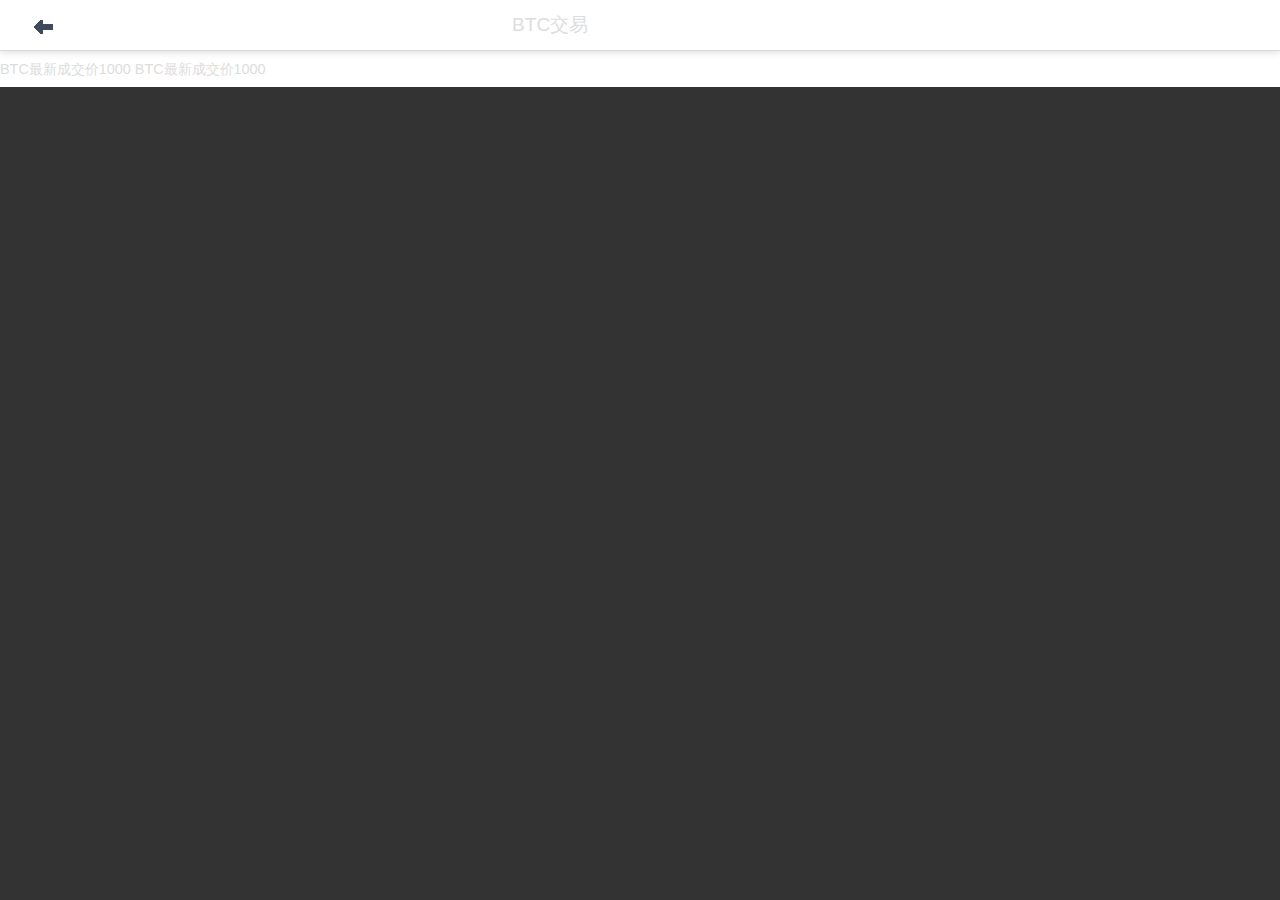
==== buy.html @ 0a542ac3 "add files" ====
<html>
	<head>
		<meta charset="UTF-8">
		<title>BUY</title>
		<meta name="viewport" content="width=device-width, initial-scale=1.0, minimum-scale=1.0, maximum-scale=1.0, user-scalable=yes" />
		<meta name="HandheldFriendly" content="true">
		<link rel="stylesheet" href="./css/reset.css">
		<link rel="stylesheet" href="./css/style.css">
		<title>BUY</title>
	</head>
	<body>
		<div id="trade">
			<div class="header">
				<a href="index.html"></a>
				<span>BTC交易</span>
			</div>
			<div class="quotation">
				<span>BTC最新成交价<span>1000</span></span>
				<span>BTC最新成交价<span>1000</span></span>
			</div>
		</div>
	</body>
</html>
---- css/style.css ----
body{
	background-color: #333;
}

#index {
	position: relative;
	margin: 0 auto;
	width: 100%;
	background: #ECEEF1;
}

#index .header {
	height: 66px;
	background-color: #3F4B5B;
	border-bottom: 1px solid #888888;
}


#index .header .logo {
	background-image: url("../images/logo.png");
	background-repeat: no-repeat;
	background-position: left 13px;
	width: 150px;
	height: 66px;
	position: absolute;
	left: 3.5%;
}

#index .header .profile {
	background-image: url("../images/icon.png");
	background-repeat: no-repeat;
	background-size: 440px;
	background-position: -32px -408px;
	width: 50px;
	height: 60px;
	position: absolute;
	right: 2.5%;
}

#index .nav {
	border-top: 1px solid #666666;
	background-color: #3F4B5B;
	text-align: center;
	width: 100%;
	padding: 20px 0;
}

#index .box {
	width: 30%;
	font-size: 1.3em;
	padding: 20px 0;
	border: 1px dashed #666;
	display: inline-block;
}
#index .box:active {
	width: 30%;
	color: #3F4B5B;
	font-size: 1.3em;
	padding: 20px 0;
	box-shadow: 1px #FFF;
	background-color: #D9EDF7;
	border: 1px solid #666;
	display: inline-block;
}

#index .box span {
	display: block;
}


/*#index .nav th {
	vertical-align:bottom;
	font-size: 1.3em;
	height: 4em;
}
#index .nav th:active {
	vertical-align:bottom;
	font-size: 1.3em;
	height: 4em;
	background-color: #D9EDF7;
}

#index .nav td {
	vertical-align:top;
	font-size: 1.3em;
	height: 4em;
}
#index .nav td:active {
	vertical-align:top;
	font-size: 1.3em;
	height: 4em;
	background-color: #D9EDF7;
}*/


#trade {
	position: relative;
}

#trade .header {
	height: 50px;
	width: 100%;
	position: relative;
	background-color: #FFF;
	border-bottom:1px solid #D9D9D9;
	box-shadow: 0 1px 8px #D9D9D9;
}

#trade .header a {
	width: 38px;
	height: 50px;
	left: 2%;
	position: absolute;
	display: inline-block;
	background: no-repeat 0 14px url("../images/back.png");
}

#trade .header span {
	height: 50px;
	line-height: 50px;
	font-size: 1.6em;
	left: 40%;
	position: absolute;
	display: inline-block;
}

#trade .quotation {
	height:36px;
	line-height: 36px;
	font-size: 1.2em;
	background-color: #FFF;
}
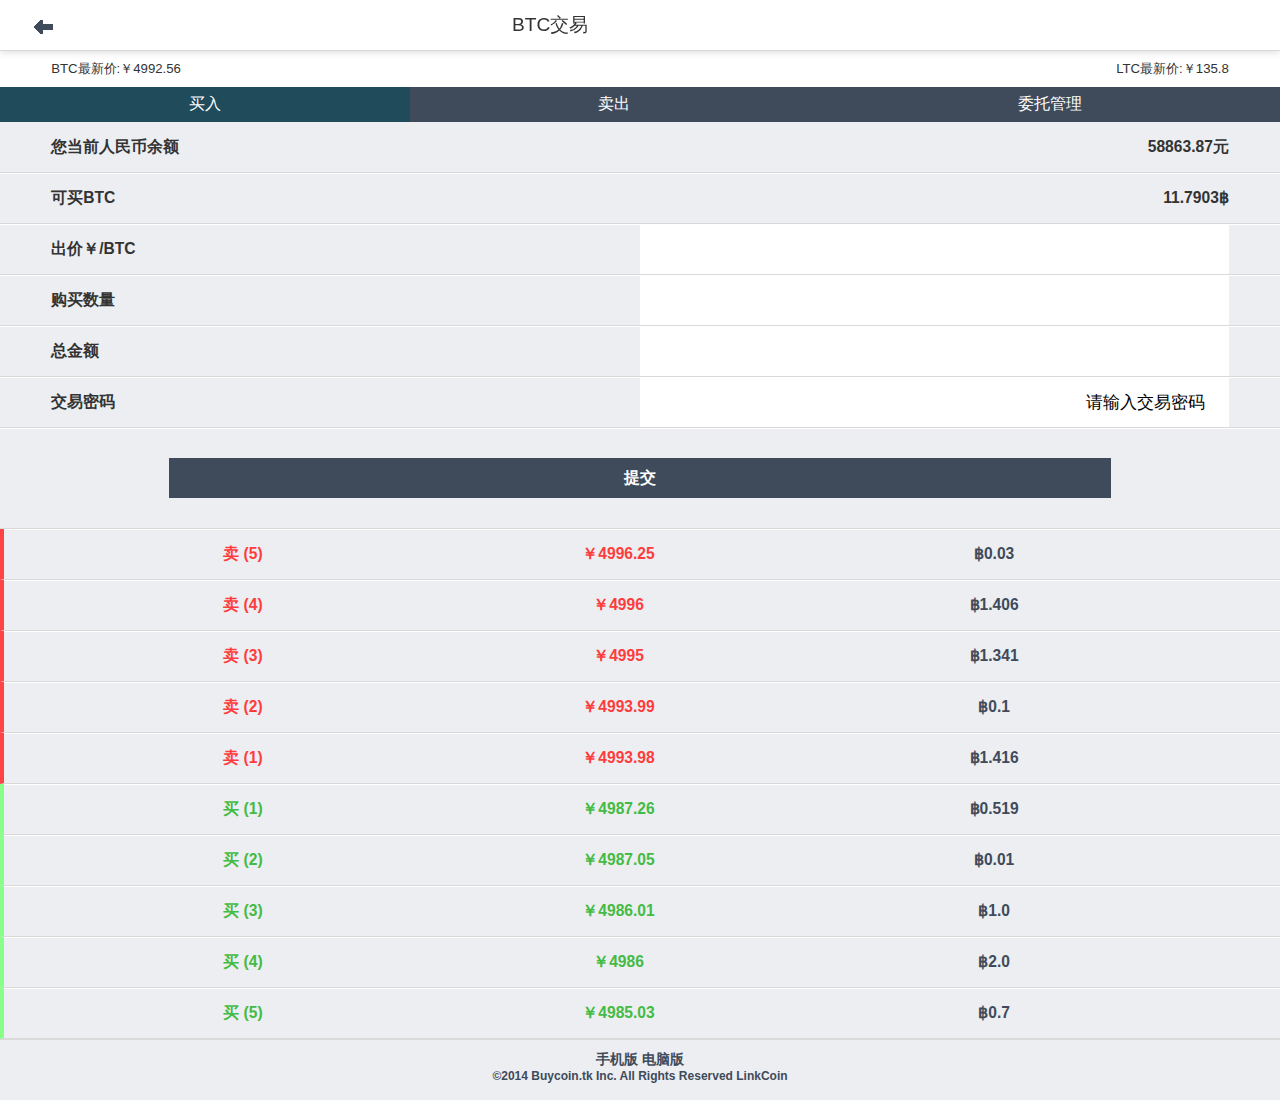
==== commit e565abc4: "add buy" ====
--- a/buy.html
+++ b/buy.html
@@ -10,14 +10,144 @@
 	</head>
 	<body>
 		<div id="trade">
-			<div class="header">
-				<a href="index.html"></a>
-				<span>BTC交易</span>
+			<div class="fixed">
+				<div class="header">
+					<a href="index.html"></a>
+					<span>BTC交易</span>
+				</div>
+				<div class="quotation">
+					<span>BTC最新价:￥<span>4992.56</span></span>
+					<span>LTC最新价:￥<span>135.8</span></span>
+				</div>
 			</div>
-			<div class="quotation">
-				<span>BTC最新成交价<span>1000</span></span>
-				<span>BTC最新成交价<span>1000</span></span>
+			<div class="nav">
+				<a class="current" href="">买入</a>
+				<a href="./sell.html">卖出</a>
+				<a href="./trade.html">委托管理</a>
+			</div>
+			<div class="info">
+				<span>
+					<span class="left">您当前人民币余额</span>
+					<span class="right">58863.87元</span>
+				</span>
+				<span>
+					<span class="left">可买BTC</span>
+					<span class="right">11.7903฿</span>
+				</span>
+				<span>
+					<span class="left">出价￥/BTC</span>
+					<span class="right">
+						<input type="text" id="offer">
+					</span>
+				</span>
+				<span>
+					<span class="left">购买数量</span>
+					<span class="right">
+						<input type="text" id="amount">
+					</span>
+				</span>
+				<span>
+					<span class="left">总金额</span>
+					<span class="right">
+						<input type="text" id="total">
+					</span>
+				</span>
+				<span>
+					<span class="left">交易密码</span>
+					<span class="right">
+						<input type="text" id="password" value="请输入交易密码">
+					</span>
+				</span>
+				<span>
+					<span id="submit">提交</span>
+				</span>
+				<span class="sell">
+					<span>卖 (5)</span>
+					<span>￥4996.25</span>
+					<span>฿0.03</span>
+				</span>
+				<span class="sell">
+					<span>卖 (4)</span>
+					<span>￥4996</span>
+					<span>฿1.406</span>
+				</span>
+				<span class="sell">
+					<span>卖 (3)</span>
+					<span>￥4995</span>
+					<span>฿1.341</span>
+				</span>
+				<span class="sell">
+					<span>卖 (2)</span>
+					<span>￥4993.99</span>
+					<span>฿0.1</span>
+				</span>
+				<span class="sell">
+					<span>卖 (1)</span>
+					<span>￥4993.98</span>
+					<span>฿1.416</span>
+				</span>
+				<span class="buy">
+					<span>买 (1)</span>
+					<span>￥4987.26</span>
+					<span>฿0.519</span>
+				</span>
+				<span class="buy">
+					<span>买 (2)</span>
+					<span>￥4987.05</span>
+					<span>฿0.01</span>
+				</span>
+				<span class="buy">
+					<span>买 (3)</span>
+					<span>￥4986.01</span>
+					<span>฿1.0</span>
+				</span>
+				<span class="buy">
+					<span>买 (4)</span>
+					<span>￥4986</span>
+					<span>฿2.0</span>
+				</span>
+				<span class="buy">
+					<span>买 (5)</span>
+					<span>￥4985.03</span>
+					<span>฿0.7</span>
+				</span>
+				<!-- <span class="clearfix"></span> -->
+				<div class="footer">
+					<!-- <div class="func"></div> -->
+					<div class="switch">
+						<a href="">手机版</a>
+						<a href="">电脑版</a>
+					</div>
+					<div class="copyright">©2014 Buycoin.tk Inc. All Rights Reserved LinkCoin</div>
+				</div>
 			</div>
 		</div>
+		<script src="./js/zepto.min.js"></script>
+		<script>
+			Zepto(function($){
+				$("#password").on("focus", function(){
+					if(this.value == "请输入交易密码"){
+						this.value = "";
+						this.type = "password";
+					}
+				});
+				$("#password").on("blur", function(){
+					if(this.value == ""){
+						this.value = "请输入交易密码";
+						this.type = "text";
+					}
+				})
+			})
+			// Zepto(function($){
+			// 	console.log($);
+			// 	$("#password").on("click", function() {
+			// 		console.log($(this).value);
+			// 		if($(this).value == "请输入交易密码") {
+			// 			$(this).value = "";
+			// 			$(this).type = "password";
+			// 		}
+			// 	})
+			// })
+		</script>
 	</body>
 </html>--- a/css/style.css
+++ b/css/style.css
@@ -1,5 +1,6 @@
 body{
 	background-color: #333;
+	text-align: center;
 }
 
 #index {
@@ -12,7 +13,8 @@
 #index .header {
 	height: 66px;
 	background-color: #3F4B5B;
-	border-bottom: 1px solid #888888;
+	border-bottom: 1px solid #d9d9d9;
+	box-shadow: 0 1px 0px #ffffff;
 }
 
 
@@ -37,8 +39,22 @@
 	right: 2.5%;
 }
 
+#index .notice {
+	color: #5b3f3f;
+	padding-top: 20px;
+	background-color: #3F4B5B;
+}
+
+#index .message {
+	margin: 0 16px;
+	font-size: 1.1em;
+	padding: 4px 10px;
+	background-color: #DDD;
+	border: 1px dotted #3F4B5B;
+	box-shadow: 0 1px 8px #d9d9d9;
+}
+
 #index .nav {
-	border-top: 1px solid #666666;
 	background-color: #3F4B5B;
 	text-align: center;
 	width: 100%;
@@ -67,36 +83,18 @@
 	display: block;
 }
 
-
-/*#index .nav th {
-	vertical-align:bottom;
-	font-size: 1.3em;
-	height: 4em;
-}
-#index .nav th:active {
-	vertical-align:bottom;
-	font-size: 1.3em;
-	height: 4em;
-	background-color: #D9EDF7;
-}
-
-#index .nav td {
-	vertical-align:top;
-	font-size: 1.3em;
-	height: 4em;
-}
-#index .nav td:active {
-	vertical-align:top;
-	font-size: 1.3em;
-	height: 4em;
-	background-color: #D9EDF7;
-}*/
-
-
 #trade {
+	width: 100%;
 	position: relative;
-}
-
+	color: #333;
+	background-color: #eceef1;
+}
+
+#trade .fixed {
+	position: fixed;
+	top: 0;
+	width: 100%;
+}
 #trade .header {
 	height: 50px;
 	width: 100%;
@@ -126,7 +124,134 @@
 
 #trade .quotation {
 	height:36px;
+	overflow: hidden;
 	line-height: 36px;
+	font-size: 1.1em;
+	background-color: #FFF;
+}
+
+#trade .quotation>span:nth-child(1) {
+	float: left;
+	margin-left: 4%;
+}
+#trade .quotation>span:nth-child(2) {
+	float: right;
+	margin-right: 4%;
+}
+
+#trade .nav {
+	width: 100%;
+	display: block;
+	height: 36px;
+	margin-top: 86px;
+}
+
+#trade .nav a {
+	float: left;
+	height: 36px;
+	line-height: 36px;
+	color: #FFF;
+	background-color: #3F4B5B;
+	font-size: 1.3em;
+}
+
+#trade .nav a:nth-child(1), #trade .nav a:nth-child(2) { width: 32%; }
+#trade .nav a:nth-child(3) {width: 36%;}
+
+#trade .nav .current {
+	background-color: #204B5B;
+}
+
+#trade .info {
+	width: 100%;
+	font-weight: bold;
+	background-color: #eceef1;
+}
+
+#trade .info > span {
+	display: block;
+	border-bottom: 1px solid #d9d9d9;
+	box-shadow: 0 1px 0px #FFF;
+	font-size: 1.3em;
+	padding: 0 4%;
+	height: 50px;
+	line-height: 50px;
+}
+
+#trade .info > span > span {
+	width: 50%;
+}
+
+#trade .info input {
+	padding-right: 4%;
+	font-family: \5fae\8f6f\96c5\9ed1, Arial, Helvetica, sans-serif;
+	text-align: right;
+	font-size: 1.1em;
+	height: 50px;
+	line-height: 50px;
+	width: 100%;
+	border: 0px;
+}
+
+#trade .info span:nth-child(7) {
+	height: 70px;
+}
+
+#trade #submit {
+	margin: 30px 0 0 10%;
+	width: 80%;
+	height: 40px;
+	line-height: 40px;
+	color: #FFF;
+	display: block;
+	background-color: #3F4B5B;
+}
+
+#trade .info .sell {
+	color: #ff3c3c;
+	border-left: 4px solid #F44;
+}
+#trade .info .buy {
+	color: #4B4;
+	border-left: 4px solid #8F8;
+}
+#trade .info .sell>span,
+#trade .info .buy>span {
+	width: 32%;
+	float: left;
+}
+#trade .info .sell>span:nth-child(3),
+#trade .info .buy>span:nth-child(3) {
+	color: #3F4B5B;
+}
+
+
+
+
+.footer {
+	text-align: center;
+	height: 60px;
+	border-top: 1px solid #d9d9d9;
+	background-color: #3F4B5B;
+}
+
+.footer .switch {
+	margin-top: 10px;
+}
+
+.footer .switch a{
+	color: #DDD;
 	font-size: 1.2em;
-	background-color: #FFF;
+}
+.footer .copyright {
+	font-size: 1em;
+}
+
+#trade .footer {
+	color: #3F4B5B;
+	background-color: #eceef1;
+}
+
+#trade .footer .switch a {
+	color: #3F4B5B;
 }